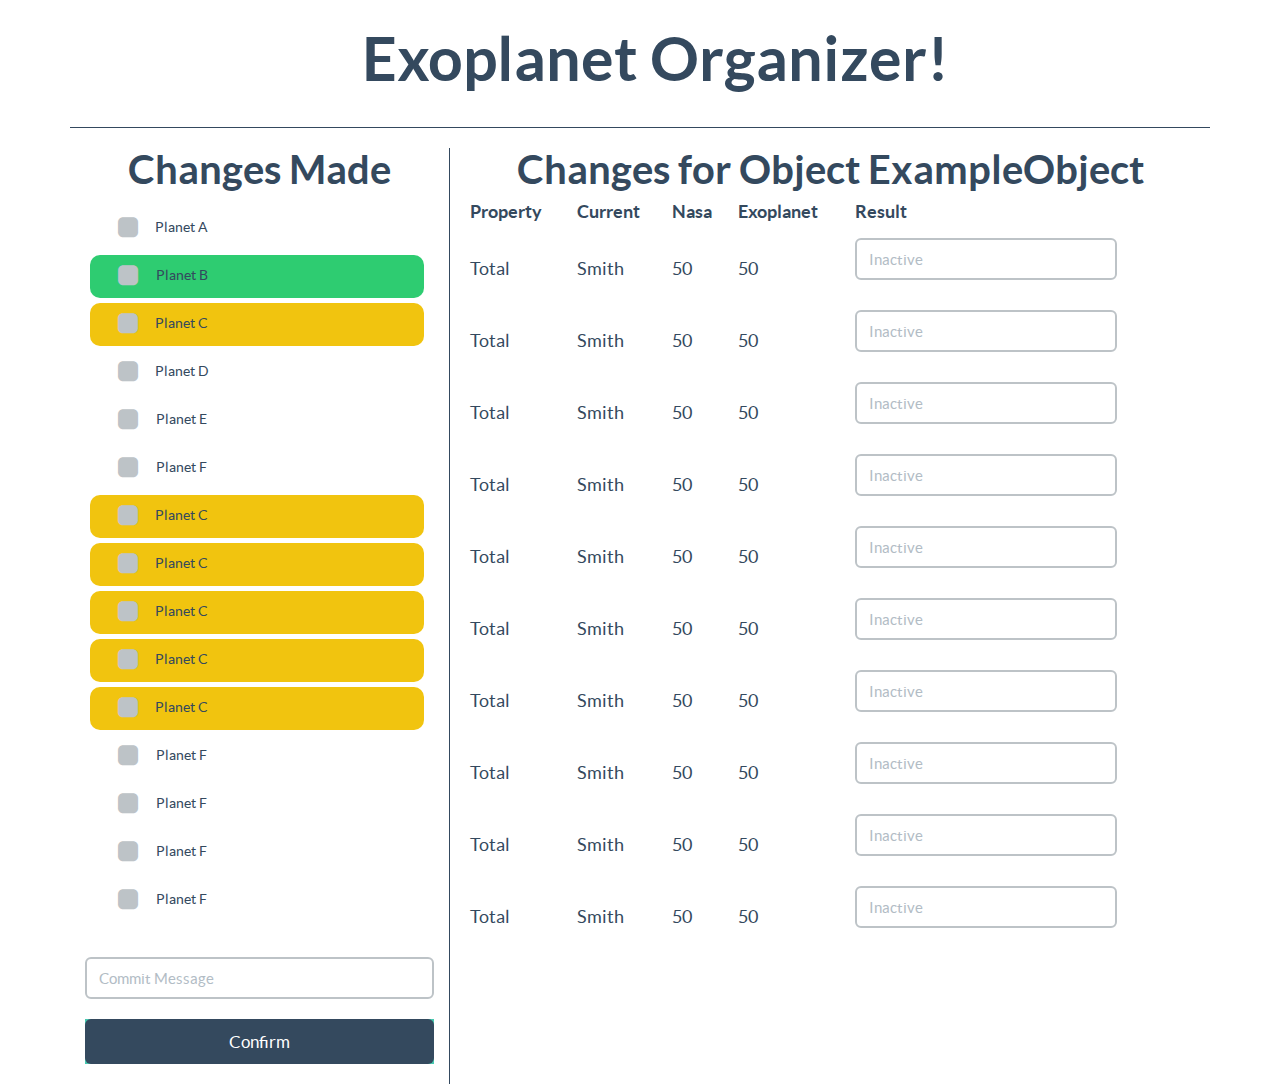
==== UI/index.html @ 35a632fe "Added new UI version" ====
<!DOCTYPE html>
<html lang="en">

<head>
    <meta charset="utf-8">
    <title>Exoplanet Organizer</title>
    <meta name="viewport" content="width=device-width, initial-scale=1.0">

    <!-- Loading Bootstrap -->
    <link href="css/vendor/bootstrap/css/bootstrap.min.css" rel="stylesheet">

    <!-- Loading Flat UI -->
    <link href="css/flat-ui.min.css" rel="stylesheet">
    <link href="css/style.min.css" rel="stylesheet">

    <link rel="shortcut icon" href="img/favicon.ico">

    <!-- HTML5 shim, for IE6-8 support of HTML5 elements. All other JS at the end of file. -->
    <!--[if lt IE 9]>
      <script src="js/vendor/html5shiv.js"></script>
      <script src="js/vendor/respond.min.js"></script>
    <![endif]-->
</head>

<body>
    <div class="container" id="total">
        <div class="container" id="top-panel">
            <h1 id="title"> Exoplanet Organizer! </h1>
        </div>
        <div class="wrapper">
            <div class="container col-xs-4" id="left-panel">
                <div id="row-subpanel">
                    <h3> Changes Made </h1>
            <ul id="changed-list">
              <li class="changed row changed-row">
                <label class="checkbox col-xs-offset-1 col-xs-4" for="checkbox1">
                  <input type="checkbox" value="" id="checkbox1" data-toggle="checkbox" class="custom-checkbox"><span class="icons"><span class="icon-unchecked"></span><span class="icon-checked"></span></span>
                  Planet A
                </label>
              </li>
              <li class="added row">
                <label class="checkbox col-xs-offset-1 col-xs-4" for="checkbox2">
                  <input type="checkbox" value="" id="checkbox2" data-toggle="checkbox" class="custom-checkbox"><span class="icons"><span class="icon-unchecked"></span><span class="icon-checked"></span></span>
                  Planet B
                </label>
              </li>
              <li class="conflict row">
                <label class="checkbox col-xs-offset-1 col-xs-4" for="checkbox3">
                  <input type="checkbox" value="" id="checkbox3" data-toggle="checkbox" class="custom-checkbox"><span class="icons"><span class="icon-unchecked"></span><span class="icon-checked"></span></span>
                  Planet C
                </label>
              </li>
              <li class="resolved row">
                <label class="checkbox col-xs-offset-1 col-xs-4" for="checkbox4">
                  <input type="checkbox" value="" id="checkbox4" data-toggle="checkbox" class="custom-checkbox"><span class="icons"><span class="icon-unchecked"></span><span class="icon-checked"></span></span>
                  Planet D
                </label>
              </li>
              <li class="resolved row">
                <label class="checkbox col-xs-offset-1 col-xs-4" for="checkbox5">
                  <input type="checkbox" value="" id="checkbox5" data-toggle="checkbox" class="custom-checkbox"><span class="icons"><span class="icon-unchecked"></span><span class="icon-checked"></span></span>
                  Planet E
                </label>
              </li>
              <li class="resolved row">
                <label class="checkbox col-xs-offset-1 col-xs-4" for="checkbox6">
                  <input type="checkbox" value="" id="checkbox6" data-toggle="checkbox" class="custom-checkbox"><span class="icons"><span class="icon-unchecked"></span><span class="icon-checked"></span></span>
                  Planet F
                </label>
              </li>
              <li class="conflict row">
                <label class="checkbox col-xs-offset-1 col-xs-4" for="checkbox7">
                  <input type="checkbox" value="" id="checkbox7" data-toggle="checkbox" class="custom-checkbox"><span class="icons"><span class="icon-unchecked"></span><span class="icon-checked"></span></span>
                  Planet C
                </label>
              </li>
              <li class="conflict row">
                <label class="checkbox col-xs-offset-1 col-xs-4" for="checkbox8">
                  <input type="checkbox" value="" id="checkbox8" data-toggle="checkbox" class="custom-checkbox"><span class="icons"><span class="icon-unchecked"></span><span class="icon-checked"></span></span>
                  Planet C
                </label>
              </li>
              <li class="conflict row">
                <label class="checkbox col-xs-offset-1 col-xs-4" for="checkbox9">
                  <input type="checkbox" value="" id="checkbox9" data-toggle="checkbox" class="custom-checkbox"><span class="icons"><span class="icon-unchecked"></span><span class="icon-checked"></span></span>
                  Planet C
                </label>
              </li>
              <li class="conflict row">
                <label class="checkbox col-xs-offset-1 col-xs-4" for="checkbox10">
                  <input type="checkbox" value="" id="checkbox10" data-toggle="checkbox" class="custom-checkbox"><span class="icons"><span class="icon-unchecked"></span><span class="icon-checked"></span></span>
                  Planet C
                </label>
              </li>
              <li class="conflict row">
                <label class="checkbox col-xs-offset-1 col-xs-4" for="checkbox11">
                  <input type="checkbox" value="" id="checkbox11" data-toggle="checkbox" class="custom-checkbox"><span class="icons"><span class="icon-unchecked"></span><span class="icon-checked"></span></span>
                  Planet C
                </label>
              </li>
              <li class="resolved row">
                <label class="checkbox col-xs-offset-1 col-xs-4" for="checkbox12">
                  <input type="checkbox" value="" id="checkbox12" data-toggle="checkbox" class="custom-checkbox"><span class="icons"><span class="icon-unchecked"></span><span class="icon-checked"></span></span>
                  Planet F
                </label>
              </li>
              <li class="resolved row">
                <label class="checkbox col-xs-offset-1 col-xs-4" for="checkbox13">
                  <input type="checkbox" value="" id="checkbox13" data-toggle="checkbox" class="custom-checkbox"><span class="icons"><span class="icon-unchecked"></span><span class="icon-checked"></span></span>
                  Planet F
                </label>
              </li>
              <li class="resolved row">
                <label class="checkbox col-xs-offset-1 col-xs-4" for="checkbox14">
                  <input type="checkbox" value="" id="checkbox14" data-toggle="checkbox" class="custom-checkbox"><span class="icons"><span class="icon-unchecked"></span><span class="icon-checked"></span></span>
                  Planet F
                </label>
              </li>
              <li class="resolved row">
                <label class="checkbox col-xs-offset-1 col-xs-4" for="checkbox15">
                  <input type="checkbox" value="" id="checkbox15" data-toggle="checkbox" class="custom-checkbox"><span class="icons"><span class="icon-unchecked"></span><span class="icon-checked"></span></span>
                  Planet F
                </label>
              </li>
            </ul>
          </div>
          <div id="confirm-subpanel">
            <div class="form-group">
              <input type="text" value="" id="commit-message" placeholder="Commit Message" class="form-control">
            </div>
            <div class="form-group confirm-button">
              <a href="#fakelink" class="btn btn-block btn-lg btn-inverse" onclick="commitChanges()">Confirm</a>
            </div>
          </div>
        </div>
        <div class="container col-xs-8" id="right-panel">
          <div>
            <h3> Changes for Object ExampleObject </h3>
                </div>
                <div id="info-table-wrapper">
                    <table id="info-table">
                        <tr>
                            <th>Property</th>
                            <th>Current</th>
                            <th>Nasa</th>
                            <th>Exoplanet</th>
                            <th>Result</th>
                        </tr>
                        <tr>
                          <td>Total</td>
                          <td>Smith</td>
                          <td>50</td>
                          <td>50</td>
                          <td>
                            <div class="form-group">
                                <input type="text" value="" placeholder="Inactive" class="form-control">
                            </div>
                          </td>
                        </tr>
                        <tr>
                          <td>Total</td>
                          <td>Smith</td>
                          <td>50</td>
                          <td>50</td>
                          <td>
                            <div class="form-group">
                                <input type="text" value="" placeholder="Inactive" class="form-control">
                            </div>
                          </td>
                        </tr>
                        <tr>
                          <td>Total</td>
                          <td>Smith</td>
                          <td>50</td>
                          <td>50</td>
                          <td>
                            <div class="form-group">
                                <input type="text" value="" placeholder="Inactive" class="form-control">
                            </div>
                          </td>
                        </tr>
                        <tr>
                          <td>Total</td>
                          <td>Smith</td>
                          <td>50</td>
                          <td>50</td>
                          <td>
                            <div class="form-group">
                                <input type="text" value="" placeholder="Inactive" class="form-control">
                            </div>
                          </td>
                        </tr>
                        <tr>
                          <td>Total</td>
                          <td>Smith</td>
                          <td>50</td>
                          <td>50</td>
                          <td>
                            <div class="form-group">
                                <input type="text" value="" placeholder="Inactive" class="form-control">
                            </div>
                          </td>
                        </tr>
                        <tr>
                          <td>Total</td>
                          <td>Smith</td>
                          <td>50</td>
                          <td>50</td>
                          <td>
                            <div class="form-group">
                                <input type="text" value="" placeholder="Inactive" class="form-control">
                            </div>
                          </td>
                        </tr>
                        <tr>
                          <td>Total</td>
                          <td>Smith</td>
                          <td>50</td>
                          <td>50</td>
                          <td>
                            <div class="form-group">
                                <input type="text" value="" placeholder="Inactive" class="form-control">
                            </div>
                          </td>
                        </tr>
                        <tr>
                          <td>Total</td>
                          <td>Smith</td>
                          <td>50</td>
                          <td>50</td>
                          <td>
                            <div class="form-group">
                                <input type="text" value="" placeholder="Inactive" class="form-control">
                            </div>
                          </td>
                        </tr>
                        <tr>
                          <td>Total</td>
                          <td>Smith</td>
                          <td>50</td>
                          <td>50</td>
                          <td>
                            <div class="form-group">
                                <input type="text" value="" placeholder="Inactive" class="form-control">
                            </div>
                          </td>
                        </tr>
                        <tr>
                          <td>Total</td>
                          <td>Smith</td>
                          <td>50</td>
                          <td>50</td>
                          <td>
                            <div class="form-group">
                                <input type="text" value="" placeholder="Inactive" class="form-control">
                            </div>
                          </td>
                        </tr>
                    </table>
                </div>
            </div>
        </div>
    </div>
    <!-- jQuery (necessary for Flat UI's JavaScript plugins) -->
    <script src="js/vendor/jquery.min.js"></script>
    <script src="js/exoplanet.js"></script>
</body>

</html>
---- UI/css/style.min.css ----
html,body{margin:0;position:relative}ul{list-style-type:none}div,ul,ol,li,img,a,p,h1,h2,h3,h4,h5,li{text-align:center;margin:0 0;padding:0 0}body{height:100vh;overflow:hidden}body #total{height:100%;display:flex;flex-direction:column}#title{position:relative;margin-top:25px}.wrapper{border-style:solid;border-width:1px 0px 0 0px;margin:35px 0;flex:1;display:flex}.wrapper #left-panel{margin-top:20px;border-style:solid;border-width:0 1px 0 0px;display:flex;flex-direction:column}.wrapper #left-panel #row-subpanel{flex:1;display:flex;flex-direction:column}.wrapper #left-panel #row-subpanel h3{margin-bottom:10px}.wrapper #left-panel #row-subpanel #changed-list{overflow:auto}.wrapper #left-panel #row-subpanel #changed-list li{position:relative;margin:5px 5px;margin-right:10px}.wrapper #left-panel #row-subpanel #changed-list .changed-row .name{text-align:left}.wrapper #left-panel #row-subpanel #changed-list .added{background-color:#2ecc71;border-radius:10px}.wrapper #left-panel #row-subpanel #changed-list .conflict{background-color:#f1c40f;border-radius:10px}.wrapper #left-panel #confirm-subpanel{margin-top:30px}.wrapper #left-panel #confirm-subpanel .confirm-button{background-color:#48c9b0;border-color:#48c9b0}.wrapper #right-panel{margin-top:20px;display:flex;flex-direction:column}.wrapper #right-panel #info-table-wrapper{overflow:auto;flex:1;display:flex;flex-direction:column}.wrapper #right-panel table{overflow:auto;height:500px;width:90%}.wrapper #right-panel table th,.wrapper #right-panel table td{text-align:left;padding:5px}#info-table-wrapper::-webkit-scrollbar,ul::-webkit-scrollbar{margin-right:10px;width:8px;background-color:#F5F5F5}#info-table-wrapper::-webkit-scrollbar-track,ul::-webkit-scrollbar-track{border-radius:10px;background-color:#F5F5F5}#info-table-wrapper::-webkit-scrollbar-thumb,ul::-webkit-scrollbar-thumb{border-radius:10px;background-color:#1ABC9C}
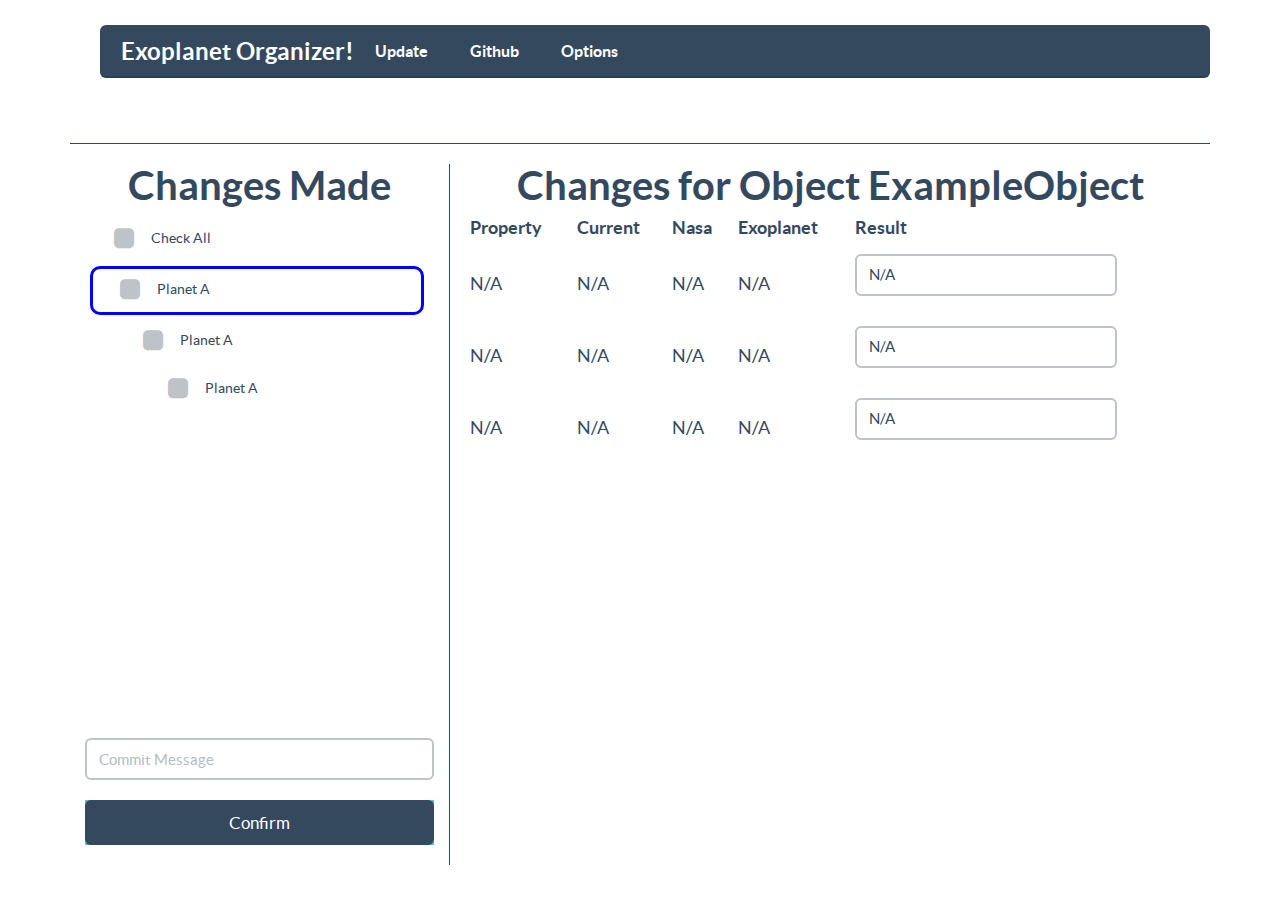
==== commit 826d9dc0: "Updated the new UI" ====
--- a/UI/index.html
+++ b/UI/index.html
@@ -25,102 +25,50 @@
 <body>
     <div class="container" id="total">
         <div class="container" id="top-panel">
-            <h1 id="title"> Exoplanet Organizer! </h1>
+          <div class="col-xs-12">
+          <nav class="navbar navbar-inverse navbar-embossed" role="navigation">
+            <div class="navbar-header">
+              <button type="button" class="navbar-toggle" data-toggle="collapse" data-target="#navbar-collapse-01">
+                <span class="sr-only">Toggle navigation</span>
+              </button>
+              <a class="navbar-brand" href="#">Exoplanet Organizer!</a>
+            </div>
+            <div class="collapse navbar-collapse" id="navbar-collapse-01">
+              <ul class="nav navbar-nav navbar-left">
+                <li><a href="#fakelink">Update</a></li>
+                <li><a href="#fakelink">Github</a></li>
+                <li><a href="#fakelink">Options</a></li>
+               </ul>
+            </div><!-- /.navbar-collapse -->
+          </nav><!-- /navbar -->
+        </div>
         </div>
         <div class="wrapper">
             <div class="container col-xs-4" id="left-panel">
                 <div id="row-subpanel">
                     <h3> Changes Made </h1>
-            <ul id="changed-list">
-              <li class="changed row changed-row">
-                <label class="checkbox col-xs-offset-1 col-xs-4" for="checkbox1">
-                  <input type="checkbox" value="" id="checkbox1" data-toggle="checkbox" class="custom-checkbox"><span class="icons"><span class="icon-unchecked"></span><span class="icon-checked"></span></span>
+                      <label class="checkbox col-xs-offset-1 col-xs-4" for="checkboxall" onclick="checkAll()">
+                        <input type="checkbox" value="" id="checkboxall" data-toggle="checkbox" class="custom-checkbox"><span class="icons"><span class="icon-unchecked"></span><span class="icon-checked"></span></span>
+                        Check All
+                      </label>
+              <ul id="changed-list">
+              <li class="selected row changed-row" onclick="selectRow(0)">
+                <label class="checkbox col-xs-offset-1 col-xs-4" for="checkbox0">
+                  <input type="checkbox" value="" id="checkbox0" data-toggle="checkbox" class="custom-checkbox"><span class="icons"><span class="icon-unchecked"></span><span class="icon-checked"></span></span>
                   Planet A
                 </label>
-              </li>
-              <li class="added row">
-                <label class="checkbox col-xs-offset-1 col-xs-4" for="checkbox2">
-                  <input type="checkbox" value="" id="checkbox2" data-toggle="checkbox" class="custom-checkbox"><span class="icons"><span class="icon-unchecked"></span><span class="icon-checked"></span></span>
-                  Planet B
-                </label>
-              </li>
-              <li class="conflict row">
-                <label class="checkbox col-xs-offset-1 col-xs-4" for="checkbox3">
-                  <input type="checkbox" value="" id="checkbox3" data-toggle="checkbox" class="custom-checkbox"><span class="icons"><span class="icon-unchecked"></span><span class="icon-checked"></span></span>
-                  Planet C
-                </label>
-              </li>
-              <li class="resolved row">
-                <label class="checkbox col-xs-offset-1 col-xs-4" for="checkbox4">
-                  <input type="checkbox" value="" id="checkbox4" data-toggle="checkbox" class="custom-checkbox"><span class="icons"><span class="icon-unchecked"></span><span class="icon-checked"></span></span>
-                  Planet D
-                </label>
-              </li>
-              <li class="resolved row">
-                <label class="checkbox col-xs-offset-1 col-xs-4" for="checkbox5">
-                  <input type="checkbox" value="" id="checkbox5" data-toggle="checkbox" class="custom-checkbox"><span class="icons"><span class="icon-unchecked"></span><span class="icon-checked"></span></span>
-                  Planet E
-                </label>
-              </li>
-              <li class="resolved row">
-                <label class="checkbox col-xs-offset-1 col-xs-4" for="checkbox6">
-                  <input type="checkbox" value="" id="checkbox6" data-toggle="checkbox" class="custom-checkbox"><span class="icons"><span class="icon-unchecked"></span><span class="icon-checked"></span></span>
-                  Planet F
-                </label>
-              </li>
-              <li class="conflict row">
-                <label class="checkbox col-xs-offset-1 col-xs-4" for="checkbox7">
-                  <input type="checkbox" value="" id="checkbox7" data-toggle="checkbox" class="custom-checkbox"><span class="icons"><span class="icon-unchecked"></span><span class="icon-checked"></span></span>
-                  Planet C
-                </label>
-              </li>
-              <li class="conflict row">
-                <label class="checkbox col-xs-offset-1 col-xs-4" for="checkbox8">
-                  <input type="checkbox" value="" id="checkbox8" data-toggle="checkbox" class="custom-checkbox"><span class="icons"><span class="icon-unchecked"></span><span class="icon-checked"></span></span>
-                  Planet C
-                </label>
-              </li>
-              <li class="conflict row">
-                <label class="checkbox col-xs-offset-1 col-xs-4" for="checkbox9">
-                  <input type="checkbox" value="" id="checkbox9" data-toggle="checkbox" class="custom-checkbox"><span class="icons"><span class="icon-unchecked"></span><span class="icon-checked"></span></span>
-                  Planet C
-                </label>
-              </li>
-              <li class="conflict row">
-                <label class="checkbox col-xs-offset-1 col-xs-4" for="checkbox10">
-                  <input type="checkbox" value="" id="checkbox10" data-toggle="checkbox" class="custom-checkbox"><span class="icons"><span class="icon-unchecked"></span><span class="icon-checked"></span></span>
-                  Planet C
-                </label>
-              </li>
-              <li class="conflict row">
-                <label class="checkbox col-xs-offset-1 col-xs-4" for="checkbox11">
-                  <input type="checkbox" value="" id="checkbox11" data-toggle="checkbox" class="custom-checkbox"><span class="icons"><span class="icon-unchecked"></span><span class="icon-checked"></span></span>
-                  Planet C
-                </label>
-              </li>
-              <li class="resolved row">
-                <label class="checkbox col-xs-offset-1 col-xs-4" for="checkbox12">
-                  <input type="checkbox" value="" id="checkbox12" data-toggle="checkbox" class="custom-checkbox"><span class="icons"><span class="icon-unchecked"></span><span class="icon-checked"></span></span>
-                  Planet F
-                </label>
-              </li>
-              <li class="resolved row">
-                <label class="checkbox col-xs-offset-1 col-xs-4" for="checkbox13">
-                  <input type="checkbox" value="" id="checkbox13" data-toggle="checkbox" class="custom-checkbox"><span class="icons"><span class="icon-unchecked"></span><span class="icon-checked"></span></span>
-                  Planet F
-                </label>
-              </li>
-              <li class="resolved row">
-                <label class="checkbox col-xs-offset-1 col-xs-4" for="checkbox14">
-                  <input type="checkbox" value="" id="checkbox14" data-toggle="checkbox" class="custom-checkbox"><span class="icons"><span class="icon-unchecked"></span><span class="icon-checked"></span></span>
-                  Planet F
-                </label>
-              </li>
-              <li class="resolved row">
-                <label class="checkbox col-xs-offset-1 col-xs-4" for="checkbox15">
-                  <input type="checkbox" value="" id="checkbox15" data-toggle="checkbox" class="custom-checkbox"><span class="icons"><span class="icon-unchecked"></span><span class="icon-checked"></span></span>
-                  Planet F
-                </label>
+                <li class="child-1 row changed-row" onclick="selectRow(1)">
+                  <label class="checkbox col-xs-offset-1 col-xs-4" for="checkbox1">
+                    <input type="checkbox" value="" id="checkbox1" data-toggle="checkbox" class="custom-checkbox"><span class="icons"><span class="icon-unchecked"></span><span class="icon-checked"></span></span>
+                    Planet A
+                  </label>
+                  <li class="child-2 row changed-row" onclick="selectRow(2)">
+                    <label class="checkbox col-xs-offset-1 col-xs-4" for="checkbox2">
+                      <input type="checkbox" value="" id="checkbox2" data-toggle="checkbox" class="custom-checkbox"><span class="icons"><span class="icon-unchecked"></span><span class="icon-checked"></span></span>
+                      Planet A
+                    </label>
+                  </li>
+                </li>
               </li>
             </ul>
           </div>
@@ -135,127 +83,38 @@
         </div>
         <div class="container col-xs-8" id="right-panel">
           <div>
-            <h3> Changes for Object ExampleObject </h3>
+            <h3 id="current-title"> Changes for Object ExampleObject </h3>
                 </div>
                 <div id="info-table-wrapper">
                     <table id="info-table">
-                        <tr>
-                            <th>Property</th>
-                            <th>Current</th>
-                            <th>Nasa</th>
-                            <th>Exoplanet</th>
-                            <th>Result</th>
-                        </tr>
-                        <tr>
-                          <td>Total</td>
-                          <td>Smith</td>
-                          <td>50</td>
-                          <td>50</td>
-                          <td>
-                            <div class="form-group">
-                                <input type="text" value="" placeholder="Inactive" class="form-control">
-                            </div>
-                          </td>
-                        </tr>
-                        <tr>
-                          <td>Total</td>
-                          <td>Smith</td>
-                          <td>50</td>
-                          <td>50</td>
-                          <td>
-                            <div class="form-group">
-                                <input type="text" value="" placeholder="Inactive" class="form-control">
-                            </div>
-                          </td>
-                        </tr>
-                        <tr>
-                          <td>Total</td>
-                          <td>Smith</td>
-                          <td>50</td>
-                          <td>50</td>
-                          <td>
-                            <div class="form-group">
-                                <input type="text" value="" placeholder="Inactive" class="form-control">
-                            </div>
-                          </td>
-                        </tr>
-                        <tr>
-                          <td>Total</td>
-                          <td>Smith</td>
-                          <td>50</td>
-                          <td>50</td>
-                          <td>
-                            <div class="form-group">
-                                <input type="text" value="" placeholder="Inactive" class="form-control">
-                            </div>
-                          </td>
-                        </tr>
-                        <tr>
-                          <td>Total</td>
-                          <td>Smith</td>
-                          <td>50</td>
-                          <td>50</td>
-                          <td>
-                            <div class="form-group">
-                                <input type="text" value="" placeholder="Inactive" class="form-control">
-                            </div>
-                          </td>
-                        </tr>
-                        <tr>
-                          <td>Total</td>
-                          <td>Smith</td>
-                          <td>50</td>
-                          <td>50</td>
-                          <td>
-                            <div class="form-group">
-                                <input type="text" value="" placeholder="Inactive" class="form-control">
-                            </div>
-                          </td>
-                        </tr>
-                        <tr>
-                          <td>Total</td>
-                          <td>Smith</td>
-                          <td>50</td>
-                          <td>50</td>
-                          <td>
-                            <div class="form-group">
-                                <input type="text" value="" placeholder="Inactive" class="form-control">
-                            </div>
-                          </td>
-                        </tr>
-                        <tr>
-                          <td>Total</td>
-                          <td>Smith</td>
-                          <td>50</td>
-                          <td>50</td>
-                          <td>
-                            <div class="form-group">
-                                <input type="text" value="" placeholder="Inactive" class="form-control">
-                            </div>
-                          </td>
-                        </tr>
-                        <tr>
-                          <td>Total</td>
-                          <td>Smith</td>
-                          <td>50</td>
-                          <td>50</td>
-                          <td>
-                            <div class="form-group">
-                                <input type="text" value="" placeholder="Inactive" class="form-control">
-                            </div>
-                          </td>
-                        </tr>
-                        <tr>
-                          <td>Total</td>
-                          <td>Smith</td>
-                          <td>50</td>
-                          <td>50</td>
-                          <td>
-                            <div class="form-group">
-                                <input type="text" value="" placeholder="Inactive" class="form-control">
-                            </div>
-                          </td>
-                        </tr>
+                      <tr>
+                        <th>Property</th>
+                        <th>Current</th>
+                        <th>Nasa</th>
+                        <th>Exoplanet</th>
+                        <th>Result</th>
+                      </tr>
+                      <tr>
+                        <td>N/A</td>
+                        <td>N/A</td>
+                        <td>N/A</td>
+                        <td>N/A</td>
+                        <td><div class="form-group"><input type="text" id="info1" value="N/A" placeholder="Wanted Value" class="form-control"></div></td>
+                      </tr>
+                      <tr>
+                        <td>N/A</td>
+                        <td>N/A</td>
+                        <td>N/A</td>
+                        <td>N/A</td>
+                        <td><div class="form-group"><input type="text" id="info2" value="N/A" placeholder="Wanted Value" class="form-control"></div></td>
+                      </tr>
+                      <tr>
+                        <td>N/A</td>
+                        <td>N/A</td>
+                        <td>N/A</td>
+                        <td>N/A</td>
+                        <td><div class="form-group"><input type="text" id="info3" value="N/A" placeholder="Wanted Value" class="form-control"></div></td>
+                      </tr>
                     </table>
                 </div>
             </div>
--- a/UI/css/style.min.css
+++ b/UI/css/style.min.css
@@ -1 +1 @@
-html,body{margin:0;position:relative}ul{list-style-type:none}div,ul,ol,li,img,a,p,h1,h2,h3,h4,h5,li{text-align:center;margin:0 0;padding:0 0}body{height:100vh;overflow:hidden}body #total{height:100%;display:flex;flex-direction:column}#title{position:relative;margin-top:25px}.wrapper{border-style:solid;border-width:1px 0px 0 0px;margin:35px 0;flex:1;display:flex}.wrapper #left-panel{margin-top:20px;border-style:solid;border-width:0 1px 0 0px;display:flex;flex-direction:column}.wrapper #left-panel #row-subpanel{flex:1;display:flex;flex-direction:column}.wrapper #left-panel #row-subpanel h3{margin-bottom:10px}.wrapper #left-panel #row-subpanel #changed-list{overflow:auto}.wrapper #left-panel #row-subpanel #changed-list li{position:relative;margin:5px 5px;margin-right:10px}.wrapper #left-panel #row-subpanel #changed-list .changed-row .name{text-align:left}.wrapper #left-panel #row-subpanel #changed-list .added{background-color:#2ecc71;border-radius:10px}.wrapper #left-panel #row-subpanel #changed-list .conflict{background-color:#f1c40f;border-radius:10px}.wrapper #left-panel #confirm-subpanel{margin-top:30px}.wrapper #left-panel #confirm-subpanel .confirm-button{background-color:#48c9b0;border-color:#48c9b0}.wrapper #right-panel{margin-top:20px;display:flex;flex-direction:column}.wrapper #right-panel #info-table-wrapper{overflow:auto;flex:1;display:flex;flex-direction:column}.wrapper #right-panel table{overflow:auto;height:500px;width:90%}.wrapper #right-panel table th,.wrapper #right-panel table td{text-align:left;padding:5px}#info-table-wrapper::-webkit-scrollbar,ul::-webkit-scrollbar{margin-right:10px;width:8px;background-color:#F5F5F5}#info-table-wrapper::-webkit-scrollbar-track,ul::-webkit-scrollbar-track{border-radius:10px;background-color:#F5F5F5}#info-table-wrapper::-webkit-scrollbar-thumb,ul::-webkit-scrollbar-thumb{border-radius:10px;background-color:#1ABC9C}
+html,body{margin:0;position:relative}ul{list-style-type:none}div,ul,ol,li,img,a,p,h1,h2,h3,h4,h5,li{text-align:center;margin:0 0;padding:0 0}body{height:100vh;overflow:hidden}body #total{height:100%;display:flex;flex-direction:column}#top-panel{position:relative;margin-top:25px}.wrapper{border-style:solid;border-width:1px 0px 0 0px;margin:35px 0;flex:1;display:flex}.wrapper #left-panel{margin-top:20px;border-style:solid;border-width:0 1px 0 0px;display:flex;flex-direction:column}.wrapper #left-panel #row-subpanel{flex:1;display:flex;flex-direction:column}.wrapper #left-panel #row-subpanel h3{margin-bottom:10px}.wrapper #left-panel #row-subpanel #changed-list{overflow:auto}.wrapper #left-panel #row-subpanel #changed-list li{position:relative;margin:5px 5px;margin-right:10px}.wrapper #left-panel #row-subpanel #changed-list .child-1{position:relative;left:25px}.wrapper #left-panel #row-subpanel #changed-list .child-2{position:relative;left:50px}.wrapper #left-panel #row-subpanel #changed-list .child-3{position:relative;left:75px}.wrapper #left-panel #row-subpanel #changed-list .selected{border-style:solid;border-radius:10px;border-color:blue;border-width:3px}.wrapper #left-panel #row-subpanel #changed-list .added{background-color:#2ecc71;border-radius:10px}.wrapper #left-panel #row-subpanel #changed-list .conflict{background-color:#f1c40f;border-radius:10px}.wrapper #left-panel #confirm-subpanel{margin-top:30px}.wrapper #left-panel #confirm-subpanel .confirm-button{background-color:#48c9b0;border-color:#48c9b0}.wrapper #right-panel{margin-top:20px;display:flex;flex-direction:column}.wrapper #right-panel #info-table-wrapper{overflow:auto;flex:1;display:flex;flex-direction:column}.wrapper #right-panel table{overflow:auto;width:90%}.wrapper #right-panel table th,.wrapper #right-panel table td{text-align:left;padding:5px}#info-table-wrapper::-webkit-scrollbar,ul::-webkit-scrollbar{margin-right:10px;width:8px;background-color:#F5F5F5}#info-table-wrapper::-webkit-scrollbar-track,ul::-webkit-scrollbar-track{border-radius:10px;background-color:#F5F5F5}#info-table-wrapper::-webkit-scrollbar-thumb,ul::-webkit-scrollbar-thumb{border-radius:10px;background-color:#1ABC9C}
